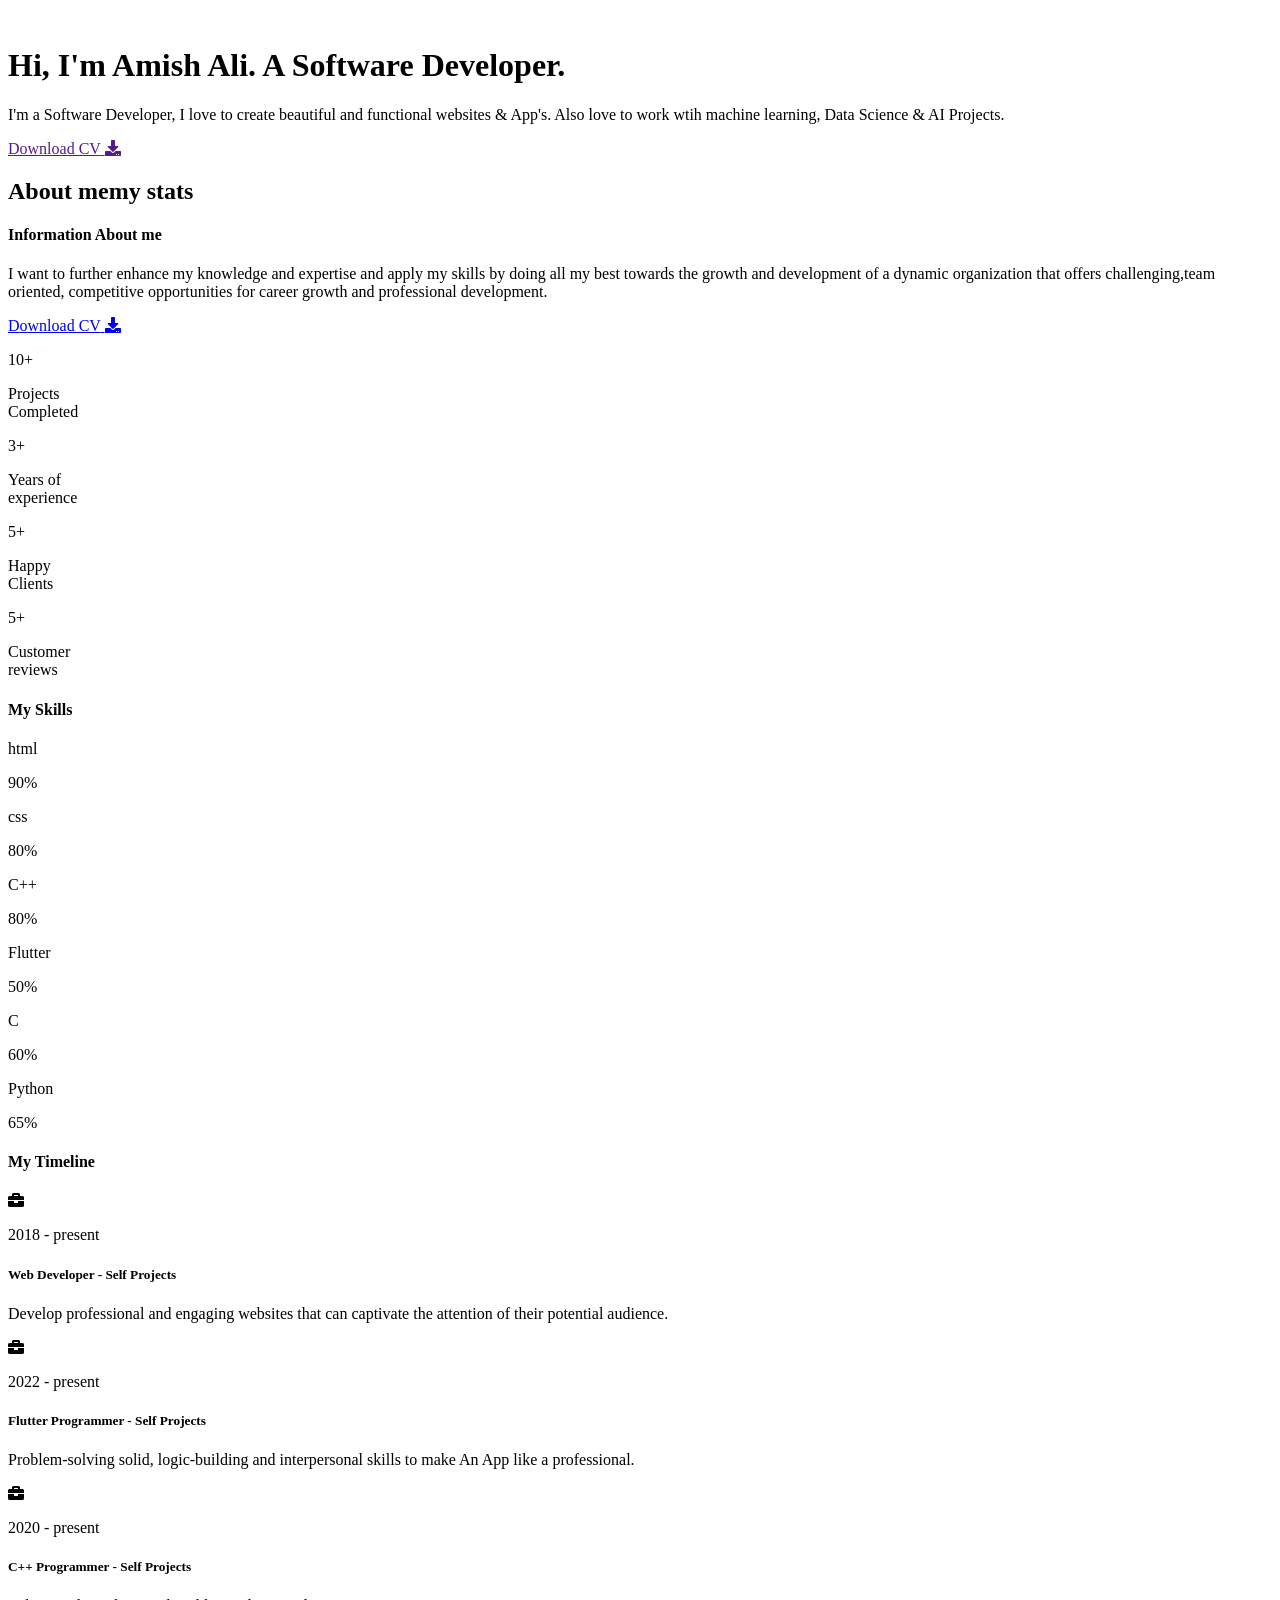
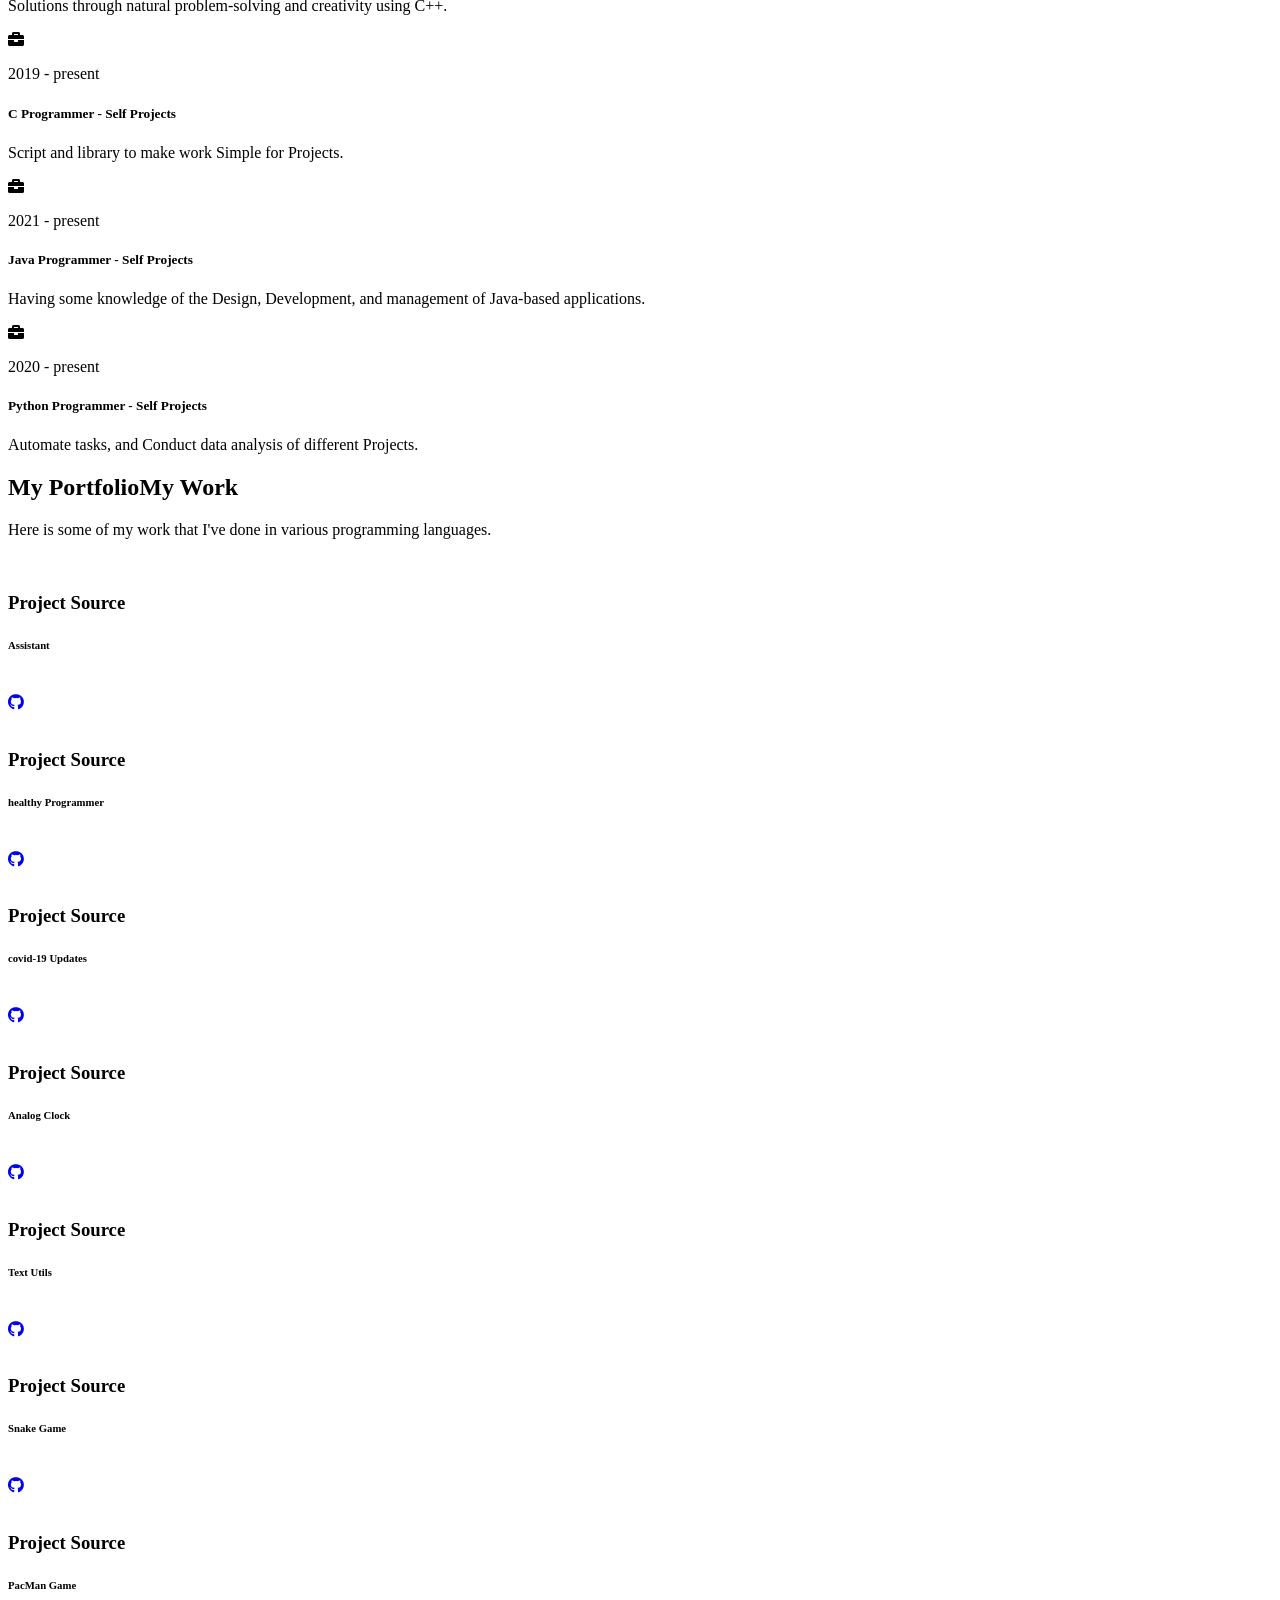
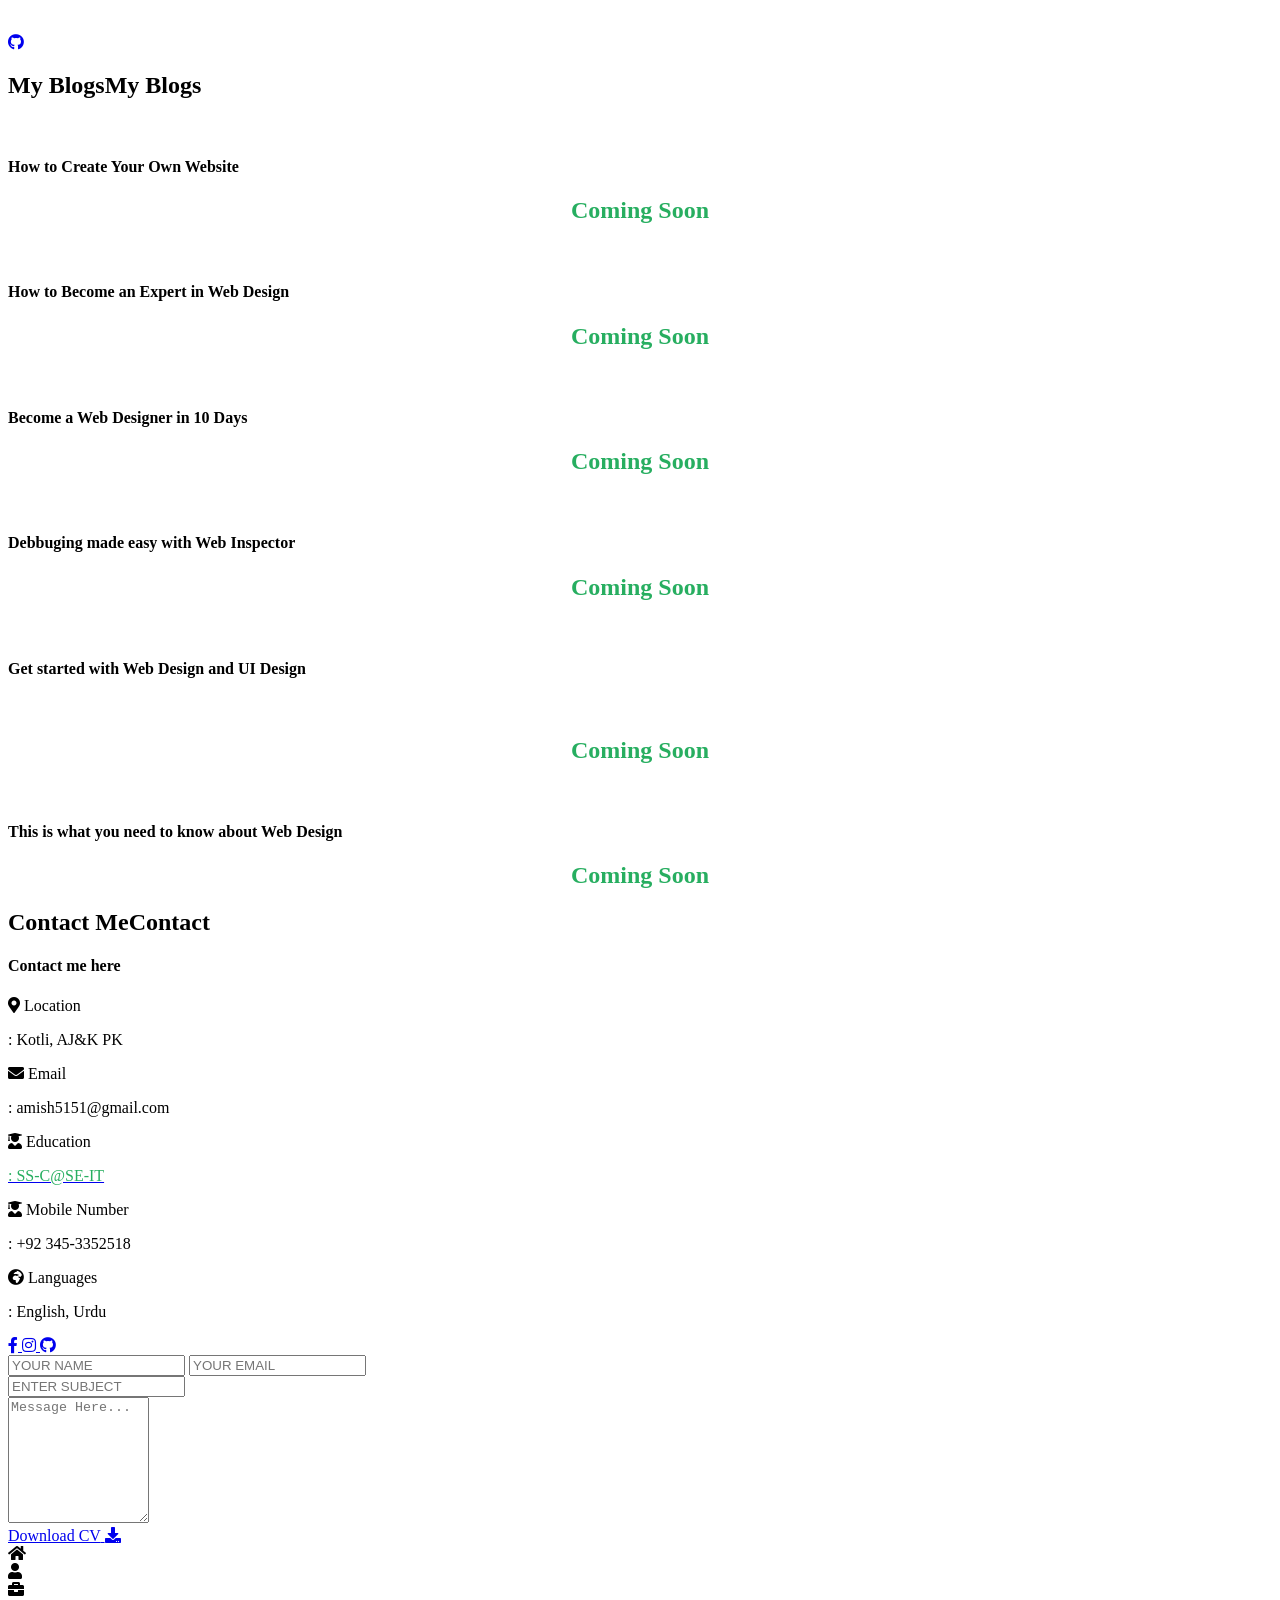
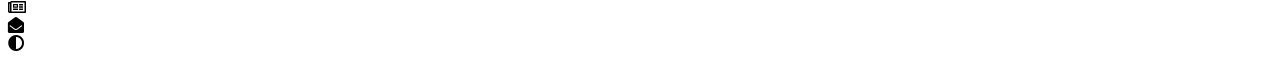
==== index.html @ d8d320a2 "Add files via upload" ====
<!DOCTYPE html>
<html lang="en">
<head>
    <meta charset="UTF-8">
    <meta http-equiv="X-UA-Compatible" content="IE=edge">
    <meta name="viewport" content="width=device-width, initial-scale=1.0">
    <title>Portfolio</title>
    <link rel="stylesheet" href="styles/styles.css">
    <link rel="preconnect" href="https://fonts.googleapis.com">
    <link rel="preconnect" href="https://fonts.gstatic.com" crossorigin>
    <link rel="stylesheet" href="https://cdnjs.cloudflare.com/ajax/libs/font-awesome/5.15.4/css/all.min.css" integrity="sha512-1ycn6IcaQQ40/MKBW2W4Rhis/DbILU74C1vSrLJxCq57o941Ym01SwNsOMqvEBFlcgUa6xLiPY/NS5R+E6ztJQ==" crossorigin="anonymous" referrerpolicy="no-referrer" />
    <link href="https://fonts.googleapis.com/css2?family=Poppins:wght@400;500;600;700;800&display=swap" rel="stylesheet">
</head>
<body class="main-content">
    <header class="container header active" id="home">
        <div class="header-content">
            <div class="left-header">
                <div class="h-shape"></div>
                <div class="image">
                    <img src="img/hero.png" alt="">
                </div>
            </div>
            <div class="right-header">
                <h1 class="name">
                    Hi, I'm <span>Amish Ali.</span>
                    A Software Developer.
                </h1>
                <p>
                    I'm a Software Developer, I love to create beautiful and functional websites & App's.
                    Also love to work wtih machine learning, Data Science & AI Projects.
                </p>
                <div class="btn-con">
                    <a href="" class="main-btn">
                        <span class="btn-text">Download CV</span>
                        <span class="btn-icon"><i class="fas fa-download"></i></span>
                    </a>
                </div>
            </div>
        </div>
    </header>
    <main>
        <section class="container about" id="about">
            <div class="main-title">
                <h2>About <span>me</span><span class="bg-text">my stats</span></h2>
            </div>
            <div class="about-container">
                <div class="left-about">
                    <h4>Information About me</h4>
                    <p>
                        I want to further enhance my knowledge and expertise and apply my skills by doing all 
                        my best towards the growth and development of a dynamic organization that offers
                        challenging,team oriented, competitive opportunities for career growth and 
                        professional development.
                                        </p>
                    <div class="btn-con">
                        <a href="#" class="main-btn">
                            <span class="btn-text">Download CV</span>
                            <span class="btn-icon"><i class="fas fa-download"></i></span>
                        </a>
                    </div>
                </div>
                <div class="right-about">
                    <div class="about-item">
                        <div class="abt-text">
                            <p class="large-text">10+</p>
                            <p class="small-text">Projects <br /> Completed</p>
                        </div>
                    </div>
                    <div class="about-item">
                        <div class="abt-text">
                            <p class="large-text">3+</p>
                            <p class="small-text">Years of <br /> experience</p>
                        </div>
                    </div>
                    <div class="about-item">
                        <div class="abt-text">
                            <p class="large-text">5+</p>
                            <p class="small-text">Happy <br /> Clients</p>
                        </div>
                    </div>
                    <div class="about-item">
                        <div class="abt-text">
                            <p class="large-text">5+</p>
                            <p class="small-text">Customer <br /> reviews</p>
                        </div>
                    </div>
                </div>
            </div>
            <div class="about-stats">
                <h4 class="stat-title">My Skills</h4>
                <div class="progress-bars">
                    <div class="progress-bar">
                        <p class="prog-title">html</p>
                        <div class="progress-con">
                            <p class="prog-text">90%</p>
                            <div class="progress">
                                <span class="html"></span>
                            </div>
                        </div>
                    </div>
                    <div class="progress-bar">
                        <p class="prog-title">css</p>
                        <div class="progress-con">
                            <p class="prog-text">80%</p>
                            <div class="progress">
                                <span class="css"></span>
                            </div>
                        </div>
                    </div>
                    <div class="progress-bar">
                        <p class="prog-title">C++</p>
                        <div class="progress-con">
                            <p class="prog-text">80%</p>
                            <div class="progress">
                                <span class="js"></span>
                            </div>
                        </div>
                    </div>
                    <div class="progress-bar">
                        <p class="prog-title">Flutter</p>
                        <div class="progress-con">
                            <p class="prog-text">50%</p>
                            <div class="progress">
                                <span class="react"></span>
                            </div>
                        </div>
                    </div>
                    <div class="progress-bar">
                        <p class="prog-title">C</p>
                        <div class="progress-con">
                            <p class="prog-text">60%</p>
                            <div class="progress">
                                <span class="node"></span>
                            </div>
                        </div>
                    </div>
                    <div class="progress-bar">
                        <p class="prog-title">Python</p>
                        <div class="progress-con">
                            <p class="prog-text">65%</p>
                            <div class="progress">
                                <span class="python"></span>
                            </div>
                        </div>
                    </div>
                </div>
            </div>
            <h4 class="stat-title">My Timeline</h4>
            <div class="timeline">
                <div class="timeline-item">
                    <div class="tl-icon">
                        <i class="fas fa-briefcase"></i>
                    </div>
                    <p class="tl-duration">2018 - present</p>
                    <h5>Web Developer<span> - Self Projects</span></h5>
                    <p>
                        Develop professional and engaging websites that can captivate the attention of their potential audience.
                    </p>
                </div>
                <div class="timeline-item">
                    <div class="tl-icon">
                        <i class="fas fa-briefcase"></i>
                    </div>
                    <p class="tl-duration">2022 - present</p>
                    <h5>Flutter Programmer<span> - Self Projects</span></h5>
                    <p>
                        Problem-solving solid, logic-building and interpersonal skills to make An App like a professional.
                    </p>
                </div>
                <div class="timeline-item">
                    <div class="tl-icon">
                        <i class="fas fa-briefcase"></i>
                    </div>
                    <p class="tl-duration">2020 - present</p>
                    <h5>C++ Programmer<span> - Self Projects</span></h5>
                    <p>
                        Solutions through natural problem-solving and creativity using C++.
                    </p>
                </div>
                <div class="timeline-item">
                    <div class="tl-icon">
                        <i class="fas fa-briefcase"></i>
                    </div>
                    <p class="tl-duration">2019 - present</p>
                    <h5>C Programmer<span> - Self Projects</span></h5>
                    <p>
                        Script and library to make work Simple for Projects.
                    </p>
                </div>
                <div class="timeline-item">
                    <div class="tl-icon">
                        <i class="fas fa-briefcase"></i>
                    </div>
                    <p class="tl-duration">2021 - present</p>
                    <h5>Java Programmer<span> - Self Projects</span></h5>
                    <p>
                        Having some knowledge of the Design, Development, and management of Java-based applications.
                    </p>
                </div>
                <div class="timeline-item">
                    <div class="tl-icon">
                        <i class="fas fa-briefcase"></i>
                    </div>
                    <p class="tl-duration">2020 - present</p>
                    <h5>Python Programmer<span> - Self Projects</span></h5>
                    <p>
                        Automate tasks, and Conduct data analysis of different Projects.
                    </p>
                </div>
            </div>
        </section>
        <section class="container" id="portfolio">
            <div class="main-title">
                <h2>My <span>Portfolio</span><span class="bg-text">My Work</span></h2>
            </div>
            <p class="port-text">
                Here is some of my work that I've done in various programming languages.
            </p>
            <div class="portfolios">
                <div class="portfolio-item">
                    <div class="image">
                        <img src="img/port1.jpg" alt="">
                    </div>
                    <div class="hover-items">
                        <h3>Project Source</h3>
                        <h6>Assistant</h6><br>
                        <div class="icons">
                            <a href="https://github.com/Amish05/assistant" class="icon">
                                <i class="fab fa-github"></i>
                            </a>
                            
                        </div>
                    </div>
                </div>
                <div class="portfolio-item">
                    <div class="image">
                        <img src="img/port2.jpg" alt="">
                    </div>
                    <div class="hover-items">
                        <h3>Project Source</h3>
                        <h6>healthy Programmer</h6><br>
                        <div class="icons">
                            <a href="https://github.com/Amish05/healthy-programmer" class="icon">
                                <i class="fab fa-github"></i>
                            </a>
                        </div>
                    </div>
                </div>
                <div class="portfolio-item">
                    <div class="image">
                        <img src="img/port3.jpg" alt="">
                    </div>
                    <div class="hover-items">
                        <h3>Project Source</h3>
                        <h6>covid-19 Updates</h6><br>
                        <div class="icons">
                            <a href="https://github.com/Amish05/covid-19_update" class="icon">
                                <i class="fab fa-github"></i>
                            </a>
                            
                        </div>
                    </div>
                </div>
                <div class="portfolio-item">
                    <div class="image">
                        <img src="img/port4.jpg" alt="">
                    </div>
                    <div class="hover-items">
                        <h3>Project Source</h3>
                        <h6>Analog Clock</h6><br>
                        <div class="icons">
                            <a href="https://github.com/Amish05/Analog-Clock" class="icon">
                                <i class="fab fa-github"></i>
                            </a>
                            
                        </div>
                    </div>
                </div>
                <div class="portfolio-item">
                    <div class="image">
                        <img src="img/port5.jpg" alt="">
                    </div>
                    <div class="hover-items">
                        <h3>Project Source</h3>
                        <h6>Text Utils</h6><br>
                        <div class="icons">
                            <a href="https://github.com/Amish05/Text-Utils" class="icon">
                                <i class="fab fa-github"></i>
                            </a>
                           
                        </div>
                    </div>
                </div>
                <div class="portfolio-item">
                    <div class="image">
                        <img src="img/port2.jpg" alt="">
                    </div>
                    <div class="hover-items">
                        <h3>Project Source</h3>
                        <h6>Snake Game</h6><br>
                        <div class="icons">
                            <a href="https://github.com/Amish05/Snake_game" class="icon">
                                <i class="fab fa-github"></i>
                            </a>
                           
                        </div>
                    </div>
                </div>
                <div class="portfolio-item">
                    <div class="image">
                        <img src="img/port7.jpg" alt="">
                    </div>
                    <div class="hover-items">
                        <h3>Project Source</h3>
                        <h6>PacMan Game</h6><br>
                        <div class="icons">
                            <a href="https://github.com/Amish05/PacMan" class="icon">
                                <i class="fab fa-github"></i>
                            </a>
                            
                        </div>
                    </div>
                </div>
            </div>
                
        </section>
        <section class="container" id="blogs">
            <div class="blogs-content">
                <div class="main-title">
                    <h2>My <span>Blogs</span><span class="bg-text">My Blogs</span></h2>
                </div>
                <div class="blogs">
                    <div class="blog">
                        <img src="img/port6.jpg" alt="">
                        <div class="blog-text">
                            <h4>
                                How to Create Your Own Website
                            </h4>
                            <h2 style="color: #27AE60; text-align: center;">Coming Soon</h2>
                        </div>
                    </div>
                    <div class="blog">
                        <img src="img/blog1.jpg" alt="">
                        <div class="blog-text">
                            <h4>
                                How to Become an Expert in Web Design
                            </h4>
                            <h2 style="color: #27AE60; text-align: center;">Coming Soon</h2>
                        </div>
                    </div>
                    <div class="blog">
                        <img src="img/blog2.jpg" alt="">
                        <div class="blog-text">
                            <h4>
                                Become a Web Designer in 10 Days
                            </h4>
                            <h2 style="color: #27AE60; text-align: center;">Coming Soon</h2>
                        </div>
                    </div>
                    <div class="blog">
                        <img src="img/blog3.jpg" alt="">
                        <div class="blog-text">
                            <h4>
                                Debbuging made easy with Web Inspector
                            </h4>
                            <h2 style="color: #27AE60; text-align: center;">Coming Soon</h2>
                        </div>
                    </div>
                    <div class="blog">
                        <img src="img/port1.jpg" alt="">
                        <div class="blog-text">
                            <h4>
                                Get started with Web Design and UI Design
                            </h4><br>
                            <h2 style="color: #27AE60; text-align: center;">Coming Soon</h2>
                        </div>
                    </div>
                    <div class="blog">
                        <img src="img/port3.jpg" alt="">
                        <div class="blog-text">
                            <h4>
                                This is what you need to know about Web Design
                            </h4>
                            <h2 style="color: #27AE60; text-align: center;">Coming Soon</h2>
                        </div>
                    </div>
                </div>
            </div>
        </section>
        <section class="container contact" id="contact">
            <div class="contact-container">
                <div class="main-title">
                    <h2>Contact <span>Me</span><span class="bg-text">Contact</span></h2>
                </div>
                <div class="contact-content-con">
                    <div class="left-contact">
                        <h4>Contact me here</h4>
                        <p>
                        </p>
                        <div class="contact-info">
                            <div class="contact-item">
                                <div class="icon">
                                    <i class="fas fa-map-marker-alt"></i>
                                    <span>Location</span>
                                </div>
                                <p>
                                    : Kotli, AJ&K PK
                                </p>
                            </div>
                            <div class="contact-item">
                                <div class="icon">
                                    <i class="fas fa-envelope"></i>
                                    <span>Email</span>
                                </div>
                                <p>
                                    <span>: amish5151@gmail.com</span>
                                </p>
                            </div>
                            <div class="contact-item">
                                <div class="icon">
                                    <i class="fas fa-user-graduate"></i>
                                    <span>Education</span>
                                </div>
                                <p>
                                    <a href="https://case.edu.pk/"><span style="color: #27AE60;">: SS-C@SE-IT</span></a>
                                    
                                
                                </p>
                            </div>
                            <div class="contact-item">
                                <div class="icon">
                                    <i class="fas fa-user-graduate"></i>
                                    <span>Mobile Number</span>
                                </div>
                                <p>
                                    <span>: +92 345-3352518</span>
                                </p>
                            </div>
                            <div class="contact-item">
                                <div class="icon">
                                    <i class="fas fa-globe-africa"></i>
                                    <span>Languages</span>
                                </div>
                                <p>
                                    <span>:  English, Urdu</span>
                                </p>
                            </div>
                        </div>
                        <div class="contact-icons">
                            <div class="contact-icon">
                                <a href="https://www.facebook.com/AMISH.Ali05" target="_blank">
                                    <i class="fab fa-facebook-f"></i>
                                </a>
                                <a href="https://www.instagram.com/amish.05/" target="_blank">
                                    <i class="fab fa-instagram"></i>
                                </a>
                                <a href="https://github.com/Amish05" target="_blank">
                                    <i class="fab fa-github"></i>
                                </a>
                               
                            </div>
                        </div>
                    </div>
                    <div class="right-contact">
                        
                        <form action="" class="contact-form">
                            <div class="input-control i-c-2">
                                <input type="text" required placeholder="YOUR NAME">
                                <input type="email" required placeholder="YOUR EMAIL">
                            </div>
                            <div class="input-control">
                                <input type="text" required placeholder="ENTER SUBJECT">
                            </div>
                            <div class="input-control">
                                <textarea name="" id="" cols="15" rows="8" placeholder="Message Here..."></textarea>
                            </div>
                            <div class="submit-btn">
                                <a href="#" class="main-btn">
                                    <span class="btn-text">Download CV</span>
                                    <span class="btn-icon"><i class="fas fa-download"></i></span>
                                </a>
                            </div>
                        </form>
                    </div>
                </div>
            </div>
        </section>
    </main>

    <div class="controls">
        <div class="control active-btn" data-id="home" >
            <i class="fas fa-home"></i>
        </div>
        <div class="control" data-id="about">
            <i class="fas fa-user"></i>
        </div>
        <div class="control" data-id="portfolio">
            <i class="fas fa-briefcase"></i>
        </div>
        <div class="control" data-id="blogs">
            <i class="far fa-newspaper"></i>
        </div>
        <div class="control" data-id="contact">
            <i class="fas fa-envelope-open"></i>
        </div>
    </div>
    <div class="theme-btn">
        <i class="fas fa-adjust"></i>
    </div>
    <script src="app.js"></script>
</body>
</html>
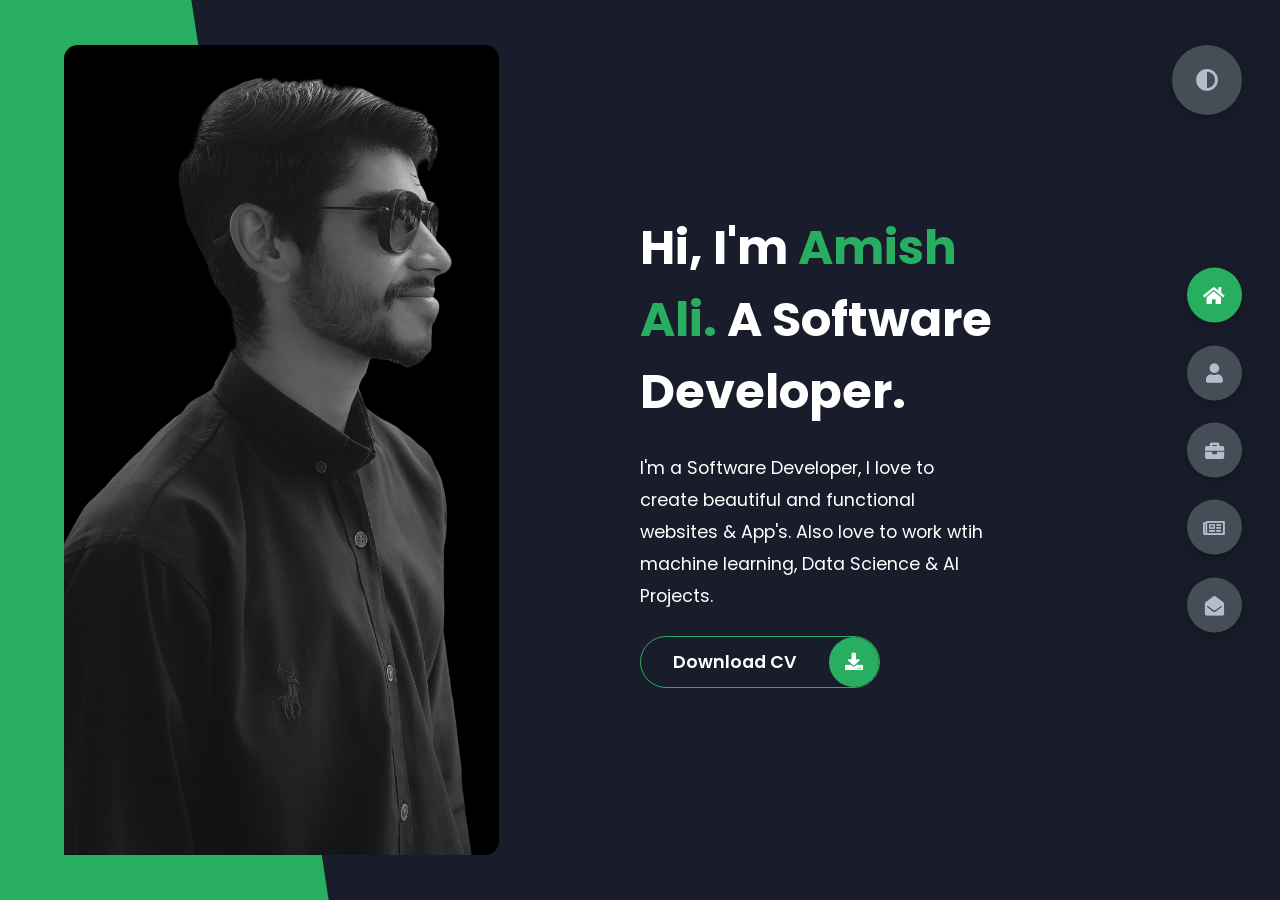
==== commit 70fd8bcd: "Update index.html" ====
--- a/index.html
+++ b/index.html
@@ -30,7 +30,7 @@
                     Also love to work wtih machine learning, Data Science & AI Projects.
                 </p>
                 <div class="btn-con">
-                    <a href="" class="main-btn">
+                    <a href="Amish Ali CV.pdf" class="main-btn" target="_blank">
                         <span class="btn-text">Download CV</span>
                         <span class="btn-icon"><i class="fas fa-download"></i></span>
                     </a>
@@ -53,7 +53,7 @@
                         professional development.
                                         </p>
                     <div class="btn-con">
-                        <a href="#" class="main-btn">
+                        <a href="Amish Ali CV.pdf" class="main-btn" target="_blank">
                             <span class="btn-text">Download CV</span>
                             <span class="btn-icon"><i class="fas fa-download"></i></span>
                         </a>
@@ -475,7 +475,7 @@
                                 <textarea name="" id="" cols="15" rows="8" placeholder="Message Here..."></textarea>
                             </div>
                             <div class="submit-btn">
-                                <a href="#" class="main-btn">
+                                <a href="Amish Ali CV.pdf" class="main-btn" target="_blank">
                                     <span class="btn-text">Download CV</span>
                                     <span class="btn-icon"><i class="fas fa-download"></i></span>
                                 </a>
@@ -509,4 +509,4 @@
     </div>
     <script src="app.js"></script>
 </body>
-</html>+</html>
--- a/styles/styles.css
+++ b/styles/styles.css
@@ -0,0 +1,964 @@
+* {
+  margin: 0;
+  padding: 0;
+  box-sizing: border-box;
+  list-style: none;
+}
+
+:root {
+  --color-primary: #191d2b;
+  --color-secondary: #27AE60;
+  --color-white: #FFFFFF;
+  --color-black: #000;
+  --color-grey0: #f8f8f8;
+  --color-grey-1: #dbe1e8;
+  --color-grey-2: #b2becd;
+  --color-grey-3: #6c7983;
+  --color-grey-4: #454e56;
+  --color-grey-5: #2a2e35;
+  --color-grey-6: #12181b;
+  --br-sm-2: 14px;
+  --box-shadow-1: 0 3px 15px rgba(0,0,0,.3);
+}
+
+.light-mode {
+  --color-primary: #FFFFFF;
+  --color-secondary: #F56692;
+  --color-white: #454e56;
+  --color-black: #000;
+  --color-grey0: #f8f8f8;
+  --color-grey-1: #6c7983;
+  --color-grey-2: #6c7983;
+  --color-grey-3: #6c7983;
+  --color-grey-4: #454e56;
+  --color-grey-5: #f8f8f8;
+  --color-grey-6: #12181b;
+}
+
+body {
+  background-color: var(--color-primary);
+  font-family: "Poppins", sans-serif;
+  font-size: 1.1rem;
+  color: var(--color-white);
+  transition: all 0.4s ease-in-out;
+}
+
+a {
+  display: inline-block;
+  text-decoration: none;
+  color: inherit;
+  font-family: inherit;
+}
+
+header {
+  min-height: 100vh;
+  color: var(--color-white);
+  overflow: hidden;
+  padding: 0 !important;
+}
+
+section {
+  min-height: 100vh;
+  width: 100%;
+  position: absolute;
+  left: 0;
+  top: 0;
+  padding: 3rem 18rem;
+}
+
+.container {
+  display: none;
+  transform: translateY(-100%) scale(0);
+  transition: all 0.4s ease-in-out;
+  background-color: var(--color-primary);
+}
+
+.active {
+  display: block;
+  animation: appear 1s ease-in-out;
+  transform: translateY(0) scaleY(1);
+}
+@keyframes appear {
+  0% {
+    transform: translateY(-100%) scaleY(0);
+  }
+  100% {
+    transform: translateY(0) scaleY(1);
+  }
+}
+
+.controls {
+  position: fixed;
+  z-index: 10;
+  top: 50%;
+  right: 3%;
+  display: flex;
+  flex-direction: column;
+  align-items: center;
+  justify-content: center;
+  transform: translateY(-50%);
+}
+.controls .control {
+  padding: 1rem;
+  cursor: pointer;
+  background-color: var(--color-grey-4);
+  width: 55px;
+  height: 55px;
+  border-radius: 50%;
+  display: flex;
+  justify-content: center;
+  align-items: center;
+  margin: 0.7rem 0;
+  box-shadow: var(--box-shadow-1);
+}
+.controls .control i {
+  font-size: 1.2rem;
+  color: var(--color-grey-2);
+  pointer-events: none;
+}
+.controls .active-btn {
+  background-color: var(--color-secondary);
+  transition: all 0.4s ease-in-out;
+}
+.controls .active-btn i {
+  color: var(--color-white);
+}
+
+.theme-btn {
+  top: 5%;
+  right: 3%;
+  width: 70px;
+  height: 70px;
+  border-radius: 50%;
+  background-color: var(--color-grey-4);
+  cursor: pointer;
+  position: fixed;
+  display: flex;
+  justify-content: center;
+  align-items: center;
+  box-shadow: 0 3px 15px rgba(0, 0, 0, 0.3);
+  transition: all 0.1s ease-in-out;
+}
+.theme-btn:active {
+  transform: translateY(-3px);
+}
+.theme-btn i {
+  font-size: 1.4rem;
+  color: var(--color-grey-2);
+  pointer-events: none;
+}
+
+/*Header-content*/
+.header-content {
+  display: grid;
+  grid-template-columns: repeat(2, 1fr);
+  min-height: 100vh;
+}
+.header-content .left-header {
+  display: flex;
+  align-items: center;
+  position: relative;
+}
+.header-content .left-header .h-shape {
+  transition: all 0.4s ease-in-out;
+  width: 65%;
+  height: 100%;
+  background-color: var(--color-secondary);
+  position: absolute;
+  left: 0;
+  top: 0;
+  z-index: -1;
+  clip-path: polygon(0 0, 46% 0, 79% 100%, 0% 100%);
+}
+.header-content .left-header .image {
+  border-radius: var(--br-sm-2);
+  height: 90%;
+  width: 68%;
+  margin-left: 4rem;
+  background-color: var(--color-black);
+  transition: all 0.4s ease-in-out;
+}
+.header-content .left-header .image img {
+  width: 100%;
+  height: 100%;
+  object-fit: cover;
+  transition: all 0.4s ease-in-out;
+  filter: grayscale(100%);
+}
+.header-content .left-header .image img:hover {
+  filter: grayscale(0);
+}
+.header-content .right-header {
+  display: flex;
+  flex-direction: column;
+  justify-content: center;
+  padding-right: 18rem;
+}
+.header-content .right-header .name {
+  font-size: 3rem;
+}
+.header-content .right-header .name span {
+  color: var(--color-secondary);
+}
+.header-content .right-header p {
+  margin: 1.5rem 0;
+  line-height: 2rem;
+}
+
+/*About*/
+.about-container {
+  display: grid;
+  grid-template-columns: repeat(2, 1fr);
+  padding-top: 3.5rem;
+  padding-bottom: 5rem;
+}
+.about-container .right-about {
+  display: grid;
+  grid-template-columns: repeat(2, 1fr);
+  grid-gap: 2rem;
+}
+.about-container .right-about .about-item {
+  border: 1px solid var(--color-grey-5);
+  border-radius: 5px;
+  transition: all 0.4s ease-in-out;
+  box-shadow: 1px 2px 15px rgba(0, 0, 0, 0.1);
+}
+.about-container .right-about .about-item:hover {
+  cursor: default;
+  transform: translateY(-5px);
+  border: 1px solid var(--color-secondary);
+  box-shadow: 1px 4px 15px rgba(0, 0, 0, 0.32);
+}
+.about-container .right-about .about-item .abt-text {
+  padding: 1.5rem;
+  display: flex;
+  flex-direction: column;
+}
+.about-container .right-about .about-item .abt-text .large-text {
+  font-size: 3rem;
+  font-weight: 700;
+  color: var(--color-secondary);
+}
+.about-container .right-about .about-item .abt-text .small-text {
+  padding-left: 3rem;
+  position: relative;
+  text-transform: uppercase;
+  font-size: 1.2rem;
+  color: var(--color-grey-1);
+  letter-spacing: 2px;
+}
+.about-container .right-about .about-item .abt-text .small-text::before {
+  content: "";
+  position: absolute;
+  left: 0;
+  top: 15px;
+  width: 2rem;
+  height: 2px;
+  background-color: var(--color-grey-5);
+}
+.about-container .left-about {
+  padding-right: 5rem;
+}
+.about-container .left-about p {
+  line-height: 2rem;
+  padding: 1rem;
+  color: var(--color-grey-1);
+}
+.about-container .left-about h4 {
+  font-size: 2rem;
+  text-transform: uppercase;
+}
+
+.about-stats {
+  padding-bottom: 4rem;
+}
+.about-stats .progress-bars {
+  display: grid;
+  grid-template-columns: repeat(2, 1fr);
+  grid-gap: 2rem;
+}
+.about-stats .progress-bars .progress-bar {
+  display: flex;
+  flex-direction: column;
+}
+.about-stats .progress-bars .progress-bar .prog-title {
+  text-transform: uppercase;
+  font-weight: 500;
+}
+.about-stats .progress-bars .progress-bar .progress-con {
+  display: flex;
+  align-items: center;
+}
+.about-stats .progress-bars .progress-bar .progress-con .prog-text {
+  color: var(--color-grey-2);
+}
+.about-stats .progress-bars .progress-bar .progress-con .progress {
+  width: 100%;
+  height: 0.45rem;
+  background-color: var(--color-grey-4);
+  margin-left: 1rem;
+  position: relative;
+}
+.about-stats .progress-bars .progress-bar .progress-con .progress span {
+  position: absolute;
+  top: 0;
+  left: 0;
+  height: 100%;
+  background-color: var(--color-secondary);
+  transition: all 0.4s ease-in-out;
+  width: 60%;
+}
+.about-stats .progress-bars .progress-bar .progress-con .progress .html {
+  width: 90%;
+}
+.about-stats .progress-bars .progress-bar .progress-con .progress .css {
+  width: 80%;
+}
+.about-stats .progress-bars .progress-bar .progress-con .progress .js {
+  width: 80%;
+}
+.about-stats .progress-bars .progress-bar .progress-con .progress .react {
+  width: 50%;
+}
+.about-stats .progress-bars .progress-bar .progress-con .progress .node {
+  width: 60%;
+}
+.about-stats .progress-bars .progress-bar .progress-con .progress .python {
+  width: 65%;
+}
+
+.stat-title {
+  text-transform: uppercase;
+  font-size: 1.4rem;
+  text-align: center;
+  padding: 3.5rem 0;
+  position: relative;
+}
+.stat-title::before {
+  content: "";
+  position: absolute;
+  left: 50%;
+  top: 0;
+  width: 40%;
+  height: 1px;
+  background-color: var(--color-grey-5);
+  transform: translateX(-50%);
+}
+
+/*Timeline*/
+.timeline {
+  display: grid;
+  grid-template-columns: repeat(2, 1fr);
+  grid-gap: 2rem;
+  padding-bottom: 3rem;
+}
+.timeline .timeline-item {
+  position: relative;
+  padding-left: 3rem;
+  border-left: 1px solid var(--color-grey-5);
+}
+.timeline .timeline-item .tl-icon {
+  position: absolute;
+  left: -27px;
+  top: 0;
+  background-color: var(--color-secondary);
+  width: 50px;
+  height: 50px;
+  border-radius: 50%;
+  display: flex;
+  align-items: center;
+  justify-content: center;
+}
+.timeline .timeline-item .tl-icon i {
+  font-size: 1.3rem;
+}
+.timeline .timeline-item .tl-duration {
+  padding: 0.2rem 0.6rem;
+  background-color: var(--color-grey-5);
+  border-radius: 15px;
+  display: inline-block;
+  font-size: 0.8rem;
+  text-transform: uppercase;
+  font-weight: 500;
+}
+.timeline .timeline-item h5 {
+  padding: 1rem 0;
+  text-transform: uppercase;
+  font-size: 1.3rem;
+  font-weight: 600;
+}
+.timeline .timeline-item h5 span {
+  color: var(--color-grey-2);
+  font-weight: 500;
+  font-size: 1.2rem;
+}
+.timeline .timeline-item p {
+  color: var(--color-grey-2);
+}
+
+.port-text {
+  padding: 2rem 0;
+  text-align: center;
+}
+
+.portfolios {
+  display: grid;
+  grid-template-columns: repeat(3, 1fr);
+  grid-gap: 2rem;
+  margin-top: 3rem;
+}
+.portfolios .portfolio-item {
+  position: relative;
+  border-radius: 15px;
+}
+.portfolios .portfolio-item img {
+  width: 100%;
+  height: 300px;
+  object-fit: cover;
+  border-radius: 15px;
+}
+.portfolios .portfolio-item .hover-items {
+  width: 100%;
+  height: 100%;
+  background-color: var(--color-secondary);
+  position: absolute;
+  left: 0;
+  top: 0;
+  border-radius: 15px;
+  display: flex;
+  justify-content: center;
+  align-items: center;
+  flex-direction: column;
+  opacity: 0;
+  transform: scale(0);
+  transition: all 0.4s ease-in-out;
+}
+.portfolios .portfolio-item .hover-items h3 {
+  font-size: 1.5rem;
+  color: var(--color-white);
+  margin-bottom: 1.5rem;
+}
+.portfolios .portfolio-item .hover-items .icons {
+  display: flex;
+  justify-content: center;
+  align-items: center;
+}
+.portfolios .portfolio-item .hover-items .icons .icon {
+  background-color: var(--color-primary);
+  border-radius: 50%;
+  width: 50px;
+  height: 50px;
+  display: flex;
+  align-items: center;
+  justify-content: center;
+  margin: 0 1rem;
+  cursor: pointer;
+  transition: all 0.4s ease-in-out;
+}
+.portfolios .portfolio-item .hover-items .icons .icon i {
+  font-size: 1.5rem;
+  color: var(--color-white);
+  margin: 0 1rem;
+}
+.portfolios .portfolio-item .hover-items .icons .icon:hover {
+  background-color: var(--color-white);
+}
+.portfolios .portfolio-item .hover-items .icons .icon:hover i {
+  color: var(--color-primary);
+}
+
+.portfolio-item:hover .hover-items {
+  opacity: 1;
+  transform: scale(1);
+}
+
+.blogs {
+  display: grid;
+  grid-template-columns: repeat(3, 1fr);
+  grid-gap: 2rem;
+  margin-top: 3rem;
+}
+.blogs .blog {
+  position: relative;
+  background-color: var(--color-grey-5);
+  border-radius: 5px;
+  box-shadow: 1px 1px 20px rgba(0, 0, 0, 0.1);
+  transition: all 0.4s ease-in-out;
+}
+.blogs .blog:hover {
+  box-shadow: 1px 1px 20px rgba(0, 0, 0, 0.3);
+  transform: translateY(-5px);
+  transition: all 0.4s ease-in-out;
+}
+.blogs .blog:hover img {
+  filter: grayscale(0);
+  transform: scale(1.1);
+  box-shadow: 0px 4px 15px rgba(0, 0, 0, 0.8);
+}
+.blogs .blog img {
+  width: 100%;
+  height: 300px;
+  object-fit: cover;
+  border-top-left-radius: 5px;
+  border-top-right-radius: 5px;
+  filter: grayscale(100%);
+  transition: all 0.4s ease-in-out;
+}
+.blogs .blog .blog-text {
+  margin-top: -7px;
+  padding: 1.1rem;
+  border-top: 8px solid var(--color-secondary);
+}
+.blogs .blog .blog-text h4 {
+  font-size: 1.5rem;
+  margin-bottom: 0.7rem;
+  transition: all 0.4s ease-in-out;
+  cursor: pointer;
+}
+.blogs .blog .blog-text h4:hover {
+  color: var(--color-secondary);
+}
+.blogs .blog .blog-text p {
+  color: var(--color-grey-2);
+  line-height: 2rem;
+  padding-bottom: 1rem;
+}
+
+.contact-content-con {
+  display: flex;
+  padding-top: 3.5rem;
+}
+.contact-content-con .left-contact {
+  flex: 2;
+}
+.contact-content-con .left-contact h4 {
+  margin-top: 1rem;
+  font-size: 2rem;
+  text-transform: uppercase;
+}
+.contact-content-con .left-contact p {
+  margin: 1rem 0;
+  line-height: 2rem;
+}
+.contact-content-con .left-contact .contact-info .contact-item {
+  display: flex;
+  align-items: center;
+  justify-content: space-between;
+}
+.contact-content-con .left-contact .contact-info .contact-item p {
+  margin: 0.3rem 0 !important;
+  padding: 0 !important;
+}
+.contact-content-con .left-contact .contact-info .contact-item .icon {
+  display: grid;
+  grid-template-columns: 40px 1fr;
+}
+.contact-content-con .left-contact .contact-info .contact-item .icon i {
+  display: flex;
+  align-items: center;
+  font-size: 1.3rem;
+}
+.contact-content-con .left-contact .contact-icon {
+  display: flex;
+  margin-top: 2rem;
+}
+.contact-content-con .left-contact .contact-icon a {
+  display: flex;
+  align-items: center;
+  color: var(--color-white);
+  background-color: var(--color-grey-5);
+  cursor: pointer;
+  justify-content: center;
+  width: 50px;
+  height: 50px;
+  border-radius: 50%;
+  margin: 0 0.4rem;
+  transition: all 0.4s ease-in-out;
+}
+.contact-content-con .left-contact .contact-icon a:hover {
+  background-color: var(--color-secondary);
+}
+.contact-content-con .left-contact .contact-icon a:hover i {
+  color: var(--color-primary);
+}
+.contact-content-con .left-contact .contact-icon a i {
+  display: flex;
+  align-items: center;
+  justify-content: center;
+  font-size: 1.3rem;
+}
+.contact-content-con .right-contact {
+  flex: 3;
+  margin-left: 3rem;
+}
+.contact-content-con .right-contact .input-control {
+  margin: 1.5rem 0;
+}
+.contact-content-con .right-contact .input-control input, .contact-content-con .right-contact .input-control textarea {
+  border-radius: 30px;
+  font-weight: inherit;
+  font-size: inherit;
+  font-family: inherit;
+  padding: 0.8rem 1.1rem;
+  outline: none;
+  border: none;
+  background-color: var(--color-grey-5);
+  width: 100%;
+  color: var(--color-white);
+  resize: none;
+}
+.contact-content-con .right-contact .i-c-2 {
+  display: flex;
+}
+.contact-content-con .right-contact .i-c-2 :last-child {
+  margin-left: 1.5rem;
+}
+.contact-content-con .right-contact .submit-btn {
+  display: flex;
+  justify-content: flex-start;
+}
+
+/*Independed components*/
+.btn-con {
+  display: flex;
+  align-self: flex-start;
+}
+
+.main-btn {
+  border-radius: 30px;
+  color: inherit;
+  font-weight: 600;
+  position: relative;
+  border: 1px solid var(--color-secondary);
+  display: flex;
+  align-self: flex-start;
+  align-items: center;
+  overflow: hidden;
+}
+.main-btn .btn-text {
+  padding: 0 2rem;
+}
+.main-btn .btn-icon {
+  background-color: var(--color-secondary);
+  display: flex;
+  align-items: center;
+  justify-content: center;
+  border-radius: 50%;
+  padding: 1rem;
+}
+.main-btn::before {
+  content: "";
+  position: absolute;
+  top: 0;
+  right: 0;
+  transform: translateX(100%);
+  transition: all 0.4s ease-out;
+  z-index: -1;
+}
+.main-btn:hover {
+  transition: all 0.4s ease-out;
+}
+.main-btn:hover::before {
+  width: 100%;
+  height: 100%;
+  background-color: var(--color-secondary);
+  transform: translateX(0);
+  transition: all 0.4s ease-out;
+}
+
+.main-title {
+  text-align: center;
+}
+.main-title h2 {
+  position: relative;
+  text-transform: uppercase;
+  font-size: 4rem;
+  font-weight: 700;
+}
+.main-title h2 span {
+  color: var(--color-secondary);
+}
+.main-title h2 .bg-text {
+  position: absolute;
+  top: 50%;
+  left: 50%;
+  color: var(--color-grey-5);
+  transition: all 0.4s ease-in-out;
+  z-index: -1;
+  transform: translate(-50%, -50%);
+  font-weight: 800;
+  font-size: 6.3rem;
+}
+
+.about-container .left-about p {
+  padding-left: 0;
+}
+
+@media screen and (max-width: 600px) {
+  header {
+    padding: 0 !important;
+  }
+
+  .theme-btn {
+    width: 50px;
+    height: 50px;
+  }
+
+  .header-content {
+    grid-template-columns: repeat(1, 1fr);
+    padding-bottom: 6rem;
+  }
+
+  .left-header .h-shape {
+    display: none;
+  }
+
+  .right-header {
+    grid-row: 1;
+    padding-right: 0rem !important;
+    width: 90%;
+    margin: 0 auto;
+  }
+  .right-header .name {
+    font-size: 2.5rem !important;
+    text-align: center;
+    padding-top: 3rem;
+  }
+
+  .header-content .left-header .image {
+    margin: 0 auto;
+    width: 90%;
+  }
+
+  .controls {
+    top: auto;
+    bottom: 0;
+    flex-direction: row;
+    justify-content: center;
+    left: 50%;
+    transform: translateX(-50%);
+    width: 100%;
+    background-color: var(--color-grey-5);
+  }
+  .controls .control {
+    margin: 1rem 0.3rem;
+  }
+
+  .about-container {
+    grid-template-columns: repeat(1, 1fr);
+  }
+  .about-container .right-about {
+    grid-template-columns: repeat(1, 1fr);
+    padding-top: 2.5rem;
+  }
+  .about-container .left-about {
+    padding-right: 0;
+  }
+  .about-container .left-about p {
+    padding-left: 0;
+  }
+
+  .timeline {
+    grid-template-columns: repeat(1, 1fr);
+    padding-bottom: 6rem;
+  }
+
+  .container {
+    padding: 2rem 2.5rem !important;
+  }
+
+  .about-stats .progress-bars {
+    grid-template-columns: repeat(1, 1fr);
+  }
+
+  .portfolios {
+    grid-template-columns: repeat(1, 1fr);
+    padding-bottom: 6rem;
+    margin-top: 1rem;
+  }
+
+  .blogs {
+    grid-template-columns: repeat(1, 1fr);
+    padding-bottom: 6rem;
+  }
+
+  .contact-content-con {
+    flex-direction: column;
+  }
+  .contact-content-con .right-contact {
+    margin-left: 0;
+    margin-top: 2.5rem;
+  }
+
+  .contact-content-con .right-contact .i-c-2 {
+    flex-direction: column;
+  }
+
+  .contact-content-con .right-contact .i-c-2 :last-child {
+    margin-left: 0;
+    margin-top: 1.5rem;
+  }
+
+  .contact-content-con .right-contact {
+    margin-bottom: 6rem;
+  }
+
+  .contact-item {
+    flex-direction: column;
+    margin: 1rem 0;
+  }
+  .contact-item p {
+    font-size: 15px;
+    color: var(--color-grey-2);
+  }
+  .contact-item span {
+    font-size: 15px;
+  }
+  .contact-item .icon {
+    grid-template-columns: 25px 1fr;
+  }
+
+  .main-title h2 {
+    font-size: 2rem;
+  }
+  .main-title h2 span {
+    font-size: 2.3rem;
+  }
+  .main-title h2 .bg-text {
+    font-size: 2.3rem;
+  }
+}
+@media screen and (max-width: 1432px) {
+  .container {
+    padding: 7rem 11rem;
+  }
+
+  .contact-content-con {
+    flex-direction: column;
+  }
+  .contact-content-con .right-contact {
+    margin-left: 0;
+    margin-top: 2.5rem;
+  }
+
+  .contact-content-con .right-contact .i-c-2 {
+    flex-direction: column;
+  }
+
+  .contact-content-con .right-contact .i-c-2 :last-child {
+    margin-left: 0;
+    margin-top: 1.5rem;
+  }
+
+  .contact-content-con .right-contact {
+    margin-bottom: 6rem;
+  }
+
+  .main-title h2 .bg-text {
+    font-size: 5.5rem;
+  }
+}
+@media screen and (max-width: 1250px) {
+  .blogs {
+    grid-template-columns: repeat(2, 1fr);
+    margin-top: 6rem;
+  }
+
+  .portfolios {
+    grid-template-columns: repeat(2, 1fr);
+  }
+
+  .header-content .right-header {
+    padding-right: 9rem;
+  }
+}
+@media screen and (max-width: 660px) {
+  .blogs {
+    grid-template-columns: repeat(1, 1fr);
+  }
+
+  .portfolios {
+    grid-template-columns: repeat(1, 1fr);
+  }
+}
+@media screen and (max-width: 1070px) {
+  .about-container {
+    grid-template-columns: repeat(1, 1fr);
+  }
+  .about-container .right-about {
+    padding-top: 2.5rem;
+  }
+
+  .main-title h2 {
+    font-size: 4rem;
+  }
+  .main-title h2 span {
+    font-size: 4rem;
+  }
+  .main-title h2 .bg-text {
+    font-size: 4.5rem;
+  }
+}
+@media screen and (max-width: 970px) {
+  .container {
+    padding: 7rem 6rem;
+  }
+
+  .about-container .left-about {
+    padding-right: 0rem;
+  }
+
+  .header-content {
+    grid-template-columns: repeat(1, 1fr);
+    padding-bottom: 6rem;
+  }
+
+  .left-header .h-shape {
+    display: none;
+  }
+  .left-header .image {
+    width: 90% !important;
+    margin: 0 auto !important;
+  }
+
+  .right-header {
+    grid-row: 1;
+    padding-right: 0rem !important;
+    width: 90%;
+    margin: 0 auto;
+  }
+  .right-header .name {
+    font-size: 2.5rem !important;
+    text-align: center;
+    padding-top: 3rem;
+  }
+}
+@media screen and (max-width: 700px) {
+  .container {
+    padding: 7rem 3rem;
+  }
+
+  .about-stats .progress-bars {
+    grid-template-columns: repeat(1, 1fr);
+  }
+
+  .about-container .right-about {
+    grid-template-columns: repeat(1, 1fr);
+  }
+
+  .timeline {
+    grid-template-columns: repeat(1, 1fr);
+  }
+
+  .main-title h2 {
+    font-size: 3rem;
+  }
+  .main-title h2 span {
+    font-size: 3rem;
+  }
+  .main-title h2 .bg-text {
+    font-size: 4rem;
+  }
+}
+
+/*# sourceMappingURL=styles.css.map */
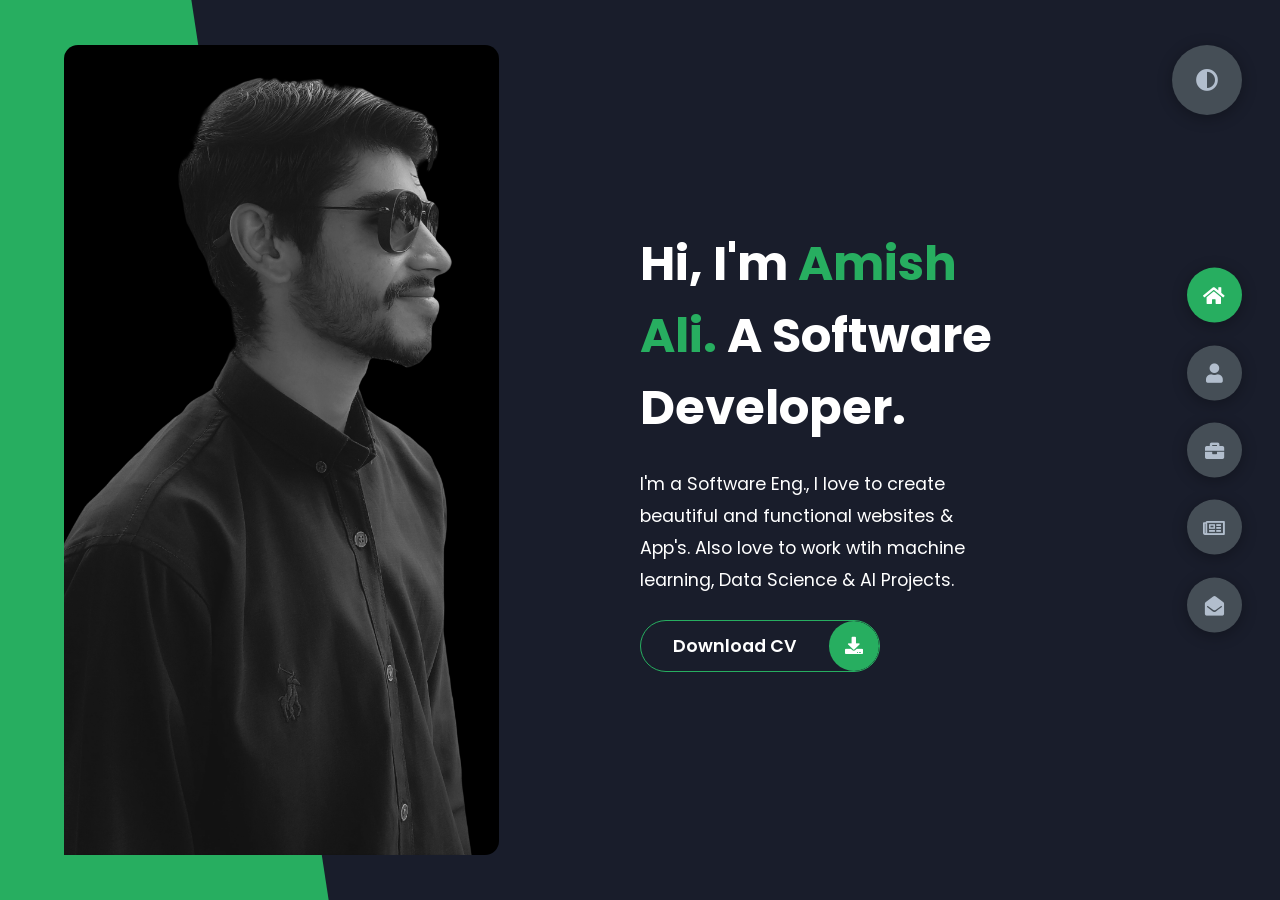
==== commit 52325223: "index.html" ====
--- a/index.html
+++ b/index.html
@@ -26,7 +26,7 @@
                     A Software Developer.
                 </h1>
                 <p>
-                    I'm a Software Developer, I love to create beautiful and functional websites & App's.
+                    I'm a Software Eng., I love to create beautiful and functional websites & App's.
                     Also love to work wtih machine learning, Data Science & AI Projects.
                 </p>
                 <div class="btn-con">
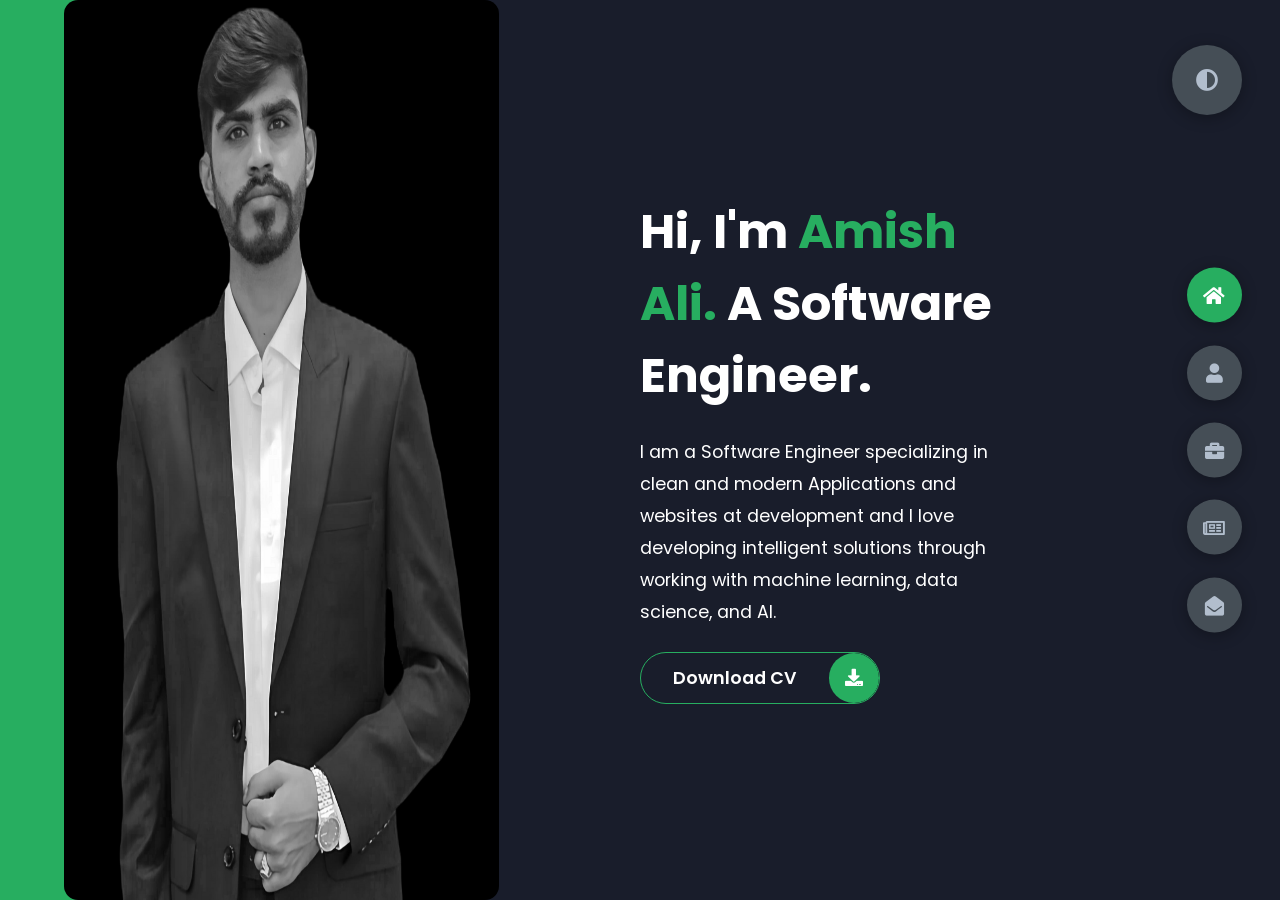
==== commit 30e9a638: "update" ====
--- a/index.html
+++ b/index.html
@@ -4,7 +4,7 @@
     <meta charset="UTF-8">
     <meta http-equiv="X-UA-Compatible" content="IE=edge">
     <meta name="viewport" content="width=device-width, initial-scale=1.0">
-    <title>Portfolio</title>
+    <title>Amish Ali</title>
     <link rel="stylesheet" href="styles/styles.css">
     <link rel="preconnect" href="https://fonts.googleapis.com">
     <link rel="preconnect" href="https://fonts.gstatic.com" crossorigin>
@@ -23,11 +23,10 @@
             <div class="right-header">
                 <h1 class="name">
                     Hi, I'm <span>Amish Ali.</span>
-                    A Software Developer.
+                    A Software Engineer.
                 </h1>
                 <p>
-                    I'm a Software Eng., I love to create beautiful and functional websites & App's.
-                    Also love to work wtih machine learning, Data Science & AI Projects.
+                    I am a Software Engineer specializing in clean and modern Applications and websites at development and I love developing intelligent solutions through working with machine learning, data science, and AI.
                 </p>
                 <div class="btn-con">
                     <a href="Amish Ali CV.pdf" class="main-btn" target="_blank">
@@ -47,10 +46,7 @@
                 <div class="left-about">
                     <h4>Information About me</h4>
                     <p>
-                        I want to further enhance my knowledge and expertise and apply my skills by doing all 
-                        my best towards the growth and development of a dynamic organization that offers
-                        challenging,team oriented, competitive opportunities for career growth and 
-                        professional development.
+                        I want to learn more about my field and utilise my expertise to advance in an organisation that promotes employee growth. I am seeking challenging roles that provide teamwork-based experiences to drive my ongoing professional self-development.
                                         </p>
                     <div class="btn-con">
                         <a href="Amish Ali CV.pdf" class="main-btn" target="_blank">
@@ -90,42 +86,42 @@
                 <h4 class="stat-title">My Skills</h4>
                 <div class="progress-bars">
                     <div class="progress-bar">
-                        <p class="prog-title">html</p>
+                        <p class="prog-title">Flutter</p>
                         <div class="progress-con">
                             <p class="prog-text">90%</p>
                             <div class="progress">
-                                <span class="html"></span>
+                                <span class="flutter"></span>
                             </div>
                         </div>
                     </div>
                     <div class="progress-bar">
-                        <p class="prog-title">css</p>
+                        <p class="prog-title">Python</p>
                         <div class="progress-con">
-                            <p class="prog-text">80%</p>
+                            <p class="prog-text">60%</p>
                             <div class="progress">
-                                <span class="css"></span>
+                                <span class="python"></span>
                             </div>
                         </div>
                     </div>
                     <div class="progress-bar">
                         <p class="prog-title">C++</p>
                         <div class="progress-con">
-                            <p class="prog-text">80%</p>
+                            <p class="prog-text">65%</p>
                             <div class="progress">
-                                <span class="js"></span>
+                                <span class="cpp"></span>
                             </div>
                         </div>
                     </div>
                     <div class="progress-bar">
-                        <p class="prog-title">Flutter</p>
+                        <p class="prog-title">Web Development</p>
                         <div class="progress-con">
-                            <p class="prog-text">50%</p>
+                            <p class="prog-text">70%</p>
                             <div class="progress">
-                                <span class="react"></span>
-                            </div>
-                        </div>
-                    </div>
-                    <div class="progress-bar">
+                                <span class="webdev"></span>
+                            </div>
+                        </div>
+                    </div>
+                    <!-- <div class="progress-bar">
                         <p class="prog-title">C</p>
                         <div class="progress-con">
                             <p class="prog-text">60%</p>
@@ -134,7 +130,7 @@
                             </div>
                         </div>
                     </div>
-                    <div class="progress-bar">
+                   <div class="progress-bar">
                         <p class="prog-title">Python</p>
                         <div class="progress-con">
                             <p class="prog-text">65%</p>
@@ -142,7 +138,7 @@
                                 <span class="python"></span>
                             </div>
                         </div>
-                    </div>
+                    </div> --> 
                 </div>
             </div>
             <h4 class="stat-title">My Timeline</h4>
@@ -151,33 +147,54 @@
                     <div class="tl-icon">
                         <i class="fas fa-briefcase"></i>
                     </div>
+                    <p class="tl-duration"> Feb 2024 – Mar 2025</p>
+                    <h5>Flutter Developer<span> - <a href="https://www.linkedin.com/company/megatech-ai-solutions-pk/" style="color: #27AE60;">MegaTechAI Solutions</a></span></h5>
+                    <p>
+                        Built production-ready Flutter apps, including a personalised alert system and the SchoolMentor LMS, with a strong focus on UI consistency and reliable performance. Delivered end-to-end features using solid problem-solving skills and clean architecture.                    </p>
+                </div>
+                <div class="timeline-item">
+                    <div class="tl-icon">
+                        <i class="fas fa-briefcase"></i>
+                    </div>
+                    <p class="tl-duration"> Jul 2023 – Jan 2024</p>
+                    <h5>Junior Flutter Developer<span> -  <a href="https://www.linkedin.com/company/zatnav-pvt-ltd/" style="color: #27AE60;">ZatNav Pvt. (Ltd.)</a></span></h5>
+                    <p>
+                       Increased Flutter core skills through creating real-world applications which combine Firebase technology with REST APIs for scalable mobile solutions across teamwork-oriented rapid development sessions.
+                    </p>
+                </div>
+                 <div class="timeline-item">
+                    <div class="tl-icon">
+                        <i class="fas fa-briefcase"></i>
+                    </div>
+                    <p class="tl-duration">2020 - present</p>
+                    <h5>Python Programmer<span> - Self Projects</span></h5>
+                    <p>
+                        Automate tasks, and Conduct data analysis of different Projects.
+                    </p>
+                </div>
+                <div class="timeline-item">
+                    <div class="tl-icon">
+                        <i class="fas fa-briefcase"></i>
+                    </div>
+                    <p class="tl-duration">2020 - present</p>
+                    <h5>C++ Programmer<span> - Self Projects</span></h5>
+                    <p>
+                        Solutions through natural problem-solving and creativity using C++.
+                    </p>
+                </div>
+                <div class="timeline-item">
+                    <div class="tl-icon">
+                        <i class="fas fa-briefcase"></i>
+                    </div>
                     <p class="tl-duration">2018 - present</p>
                     <h5>Web Developer<span> - Self Projects</span></h5>
                     <p>
                         Develop professional and engaging websites that can captivate the attention of their potential audience.
                     </p>
                 </div>
-                <div class="timeline-item">
-                    <div class="tl-icon">
-                        <i class="fas fa-briefcase"></i>
-                    </div>
-                    <p class="tl-duration">2022 - present</p>
-                    <h5>Flutter Programmer<span> - Self Projects</span></h5>
-                    <p>
-                        Problem-solving solid, logic-building and interpersonal skills to make An App like a professional.
-                    </p>
-                </div>
-                <div class="timeline-item">
-                    <div class="tl-icon">
-                        <i class="fas fa-briefcase"></i>
-                    </div>
-                    <p class="tl-duration">2020 - present</p>
-                    <h5>C++ Programmer<span> - Self Projects</span></h5>
-                    <p>
-                        Solutions through natural problem-solving and creativity using C++.
-                    </p>
-                </div>
-                <div class="timeline-item">
+                
+                
+                <!-- <div class="timeline-item">
                     <div class="tl-icon">
                         <i class="fas fa-briefcase"></i>
                     </div>
@@ -196,17 +213,8 @@
                     <p>
                         Having some knowledge of the Design, Development, and management of Java-based applications.
                     </p>
-                </div>
-                <div class="timeline-item">
-                    <div class="tl-icon">
-                        <i class="fas fa-briefcase"></i>
-                    </div>
-                    <p class="tl-duration">2020 - present</p>
-                    <h5>Python Programmer<span> - Self Projects</span></h5>
-                    <p>
-                        Automate tasks, and Conduct data analysis of different Projects.
-                    </p>
-                </div>
+                </div> -->
+               
             </div>
         </section>
         <section class="container" id="portfolio">
@@ -219,11 +227,56 @@
             <div class="portfolios">
                 <div class="portfolio-item">
                     <div class="image">
+                        <img src="img/port4.jpg" alt="">
+                    </div>
+                    <div class="hover-items">
+                        <h3>Eyecon</h3>
+                        <h6>Eyecon Clone</h6><br>
+                        <div class="icons">
+                            <a href="https://github.com/Amish05/eyecon" class="icon">
+                                <i class="fab fa-github"></i>
+                            </a>
+                            
+                        </div>
+                    </div>
+                </div>
+                <div class="portfolio-item">
+                    <div class="image">
+                        <img src="img/port5.jpg" alt="">
+                    </div>
+                    <div class="hover-items">
+                        <h3>OCR Image to text</h3>
+                        <h6>Image To Text</h6><br>
+                        <div class="icons">
+                            <a href="https://github.com/Amish05/Image-To-text" class="icon">
+                                <i class="fab fa-github"></i>
+                            </a>
+                           
+                        </div>
+                    </div>
+                </div>
+                <div class="portfolio-item">
+                    <div class="image">
+                        <img src="img/port8.jpg" alt="">
+                    </div>
+                    <div class="hover-items">
+                        <h3>Voice Craft</h3>
+                        <h6>Voice Craft Lip Reader</h6><br>
+                        <div class="icons">
+                            <a href="https://github.com/Amish05/Voice-Craft" class="icon">
+                                <i class="fab fa-github"></i>
+                            </a>
+                           
+                        </div>
+                    </div>
+                </div>
+                <div class="portfolio-item">
+                    <div class="image">
                         <img src="img/port1.jpg" alt="">
                     </div>
                     <div class="hover-items">
-                        <h3>Project Source</h3>
-                        <h6>Assistant</h6><br>
+                        <h3>Virtual Assistant</h3>
+                        <h6>AI Assistant</h6><br>
                         <div class="icons">
                             <a href="https://github.com/Amish05/assistant" class="icon">
                                 <i class="fab fa-github"></i>
@@ -237,10 +290,10 @@
                         <img src="img/port2.jpg" alt="">
                     </div>
                     <div class="hover-items">
-                        <h3>Project Source</h3>
-                        <h6>healthy Programmer</h6><br>
-                        <div class="icons">
-                            <a href="https://github.com/Amish05/healthy-programmer" class="icon">
+                        <h3>Cricket</h3>
+                        <h6>Cricket Live</h6><br>
+                        <div class="icons">
+                            <a href="https://github.com/Amish05/circket_live_score" class="icon">
                                 <i class="fab fa-github"></i>
                             </a>
                         </div>
@@ -251,7 +304,7 @@
                         <img src="img/port3.jpg" alt="">
                     </div>
                     <div class="hover-items">
-                        <h3>Project Source</h3>
+                        <h3>Corona Virus</h3>
                         <h6>covid-19 Updates</h6><br>
                         <div class="icons">
                             <a href="https://github.com/Amish05/covid-19_update" class="icon">
@@ -261,58 +314,14 @@
                         </div>
                     </div>
                 </div>
-                <div class="portfolio-item">
-                    <div class="image">
-                        <img src="img/port4.jpg" alt="">
-                    </div>
-                    <div class="hover-items">
-                        <h3>Project Source</h3>
-                        <h6>Analog Clock</h6><br>
-                        <div class="icons">
-                            <a href="https://github.com/Amish05/Analog-Clock" class="icon">
-                                <i class="fab fa-github"></i>
-                            </a>
-                            
-                        </div>
-                    </div>
-                </div>
-                <div class="portfolio-item">
-                    <div class="image">
-                        <img src="img/port5.jpg" alt="">
-                    </div>
-                    <div class="hover-items">
-                        <h3>Project Source</h3>
-                        <h6>Text Utils</h6><br>
-                        <div class="icons">
-                            <a href="https://github.com/Amish05/Text-Utils" class="icon">
-                                <i class="fab fa-github"></i>
-                            </a>
-                           
-                        </div>
-                    </div>
-                </div>
-                <div class="portfolio-item">
-                    <div class="image">
-                        <img src="img/port2.jpg" alt="">
-                    </div>
-                    <div class="hover-items">
-                        <h3>Project Source</h3>
-                        <h6>Snake Game</h6><br>
-                        <div class="icons">
-                            <a href="https://github.com/Amish05/Snake_game" class="icon">
-                                <i class="fab fa-github"></i>
-                            </a>
-                           
-                        </div>
-                    </div>
-                </div>
+                
                 <div class="portfolio-item">
                     <div class="image">
                         <img src="img/port7.jpg" alt="">
                     </div>
                     <div class="hover-items">
-                        <h3>Project Source</h3>
-                        <h6>PacMan Game</h6><br>
+                        <h3>PacMan Game</h3>
+                        <h6>PacMan</h6><br>
                         <div class="icons">
                             <a href="https://github.com/Amish05/PacMan" class="icon">
                                 <i class="fab fa-github"></i>
@@ -331,55 +340,61 @@
                 </div>
                 <div class="blogs">
                     <div class="blog">
-                        <img src="img/port6.jpg" alt="">
+                         
+                    <img src="img/port6.jpg" alt="">
+                
                         <div class="blog-text">
                             <h4>
                                 How to Create Your Own Website
                             </h4>
-                            <h2 style="color: #27AE60; text-align: center;">Coming Soon</h2>
-                        </div>
-                    </div>
+                         <a href="WebsiteBlog.html"> <h2 style="color: #27AE60; text-align: center;">Read</h2>
+                         </a> </div>
+                    </div>
+                    
                     <div class="blog">
-                        <img src="img/blog1.jpg" alt="">
+                       <img src="img/blog2.jpg" alt="">
                         <div class="blog-text">
                             <h4>
                                 How to Become an Expert in Web Design
                             </h4>
-                            <h2 style="color: #27AE60; text-align: center;">Coming Soon</h2>
-                        </div>
-                    </div>
-                    <div class="blog">
-                        <img src="img/blog2.jpg" alt="">
+                          <a href="ExpertWebDesign.html"><h2 style="color: #27AE60; text-align: center;">Read</h2>
+                        </a></div>
+                    </div>
+                    <div class="blog"> <img src="img/blog1.jpg" alt="">
+                        
                         <div class="blog-text">
                             <h4>
-                                Become a Web Designer in 10 Days
+                                How to Create Your Own Moblie App
                             </h4>
-                            <h2 style="color: #27AE60; text-align: center;">Coming Soon</h2>
+                        <a href="mobileAPPblog.html">    <h2 style="color: #27AE60; text-align: center;">Read</h2>
+                        </a>
                         </div>
                     </div>
                     <div class="blog">
                         <img src="img/blog3.jpg" alt="">
                         <div class="blog-text">
                             <h4>
-                                Debbuging made easy with Web Inspector
+                                How to Train Your First Deep Learning Model Steps
                             </h4>
-                            <h2 style="color: #27AE60; text-align: center;">Coming Soon</h2>
+                           <a href="DeepLearningblog.html"> <h2 style="color: #27AE60; text-align: center;">Read</h2>
+                        </a>
                         </div>
                     </div>
                     <div class="blog">
-                        <img src="img/port1.jpg" alt="">
+                        <img src="img/blog4.png" alt="">
                         <div class="blog-text">
                             <h4>
-                                Get started with Web Design and UI Design
-                            </h4><br>
-                            <h2 style="color: #27AE60; text-align: center;">Coming Soon</h2>
-                        </div>
+                                Why UI/UX Matters: Principles You Should Know
+                            </h4>
+                            <a href="UI_UXMatters.html"> <h2 style="color: #27AE60; text-align: center;">Read</h2>
+                        </a>
+                            </div>
                     </div>
                     <div class="blog">
-                        <img src="img/port3.jpg" alt="">
+                        <img src="img/blog5.jpg" alt="">
                         <div class="blog-text">
                             <h4>
-                                This is what you need to know about Web Design
+                                The Future of Mobile Apps with AI Integration
                             </h4>
                             <h2 style="color: #27AE60; text-align: center;">Coming Soon</h2>
                         </div>
@@ -404,7 +419,7 @@
                                     <span>Location</span>
                                 </div>
                                 <p>
-                                    : Kotli, AJ&K PK
+                                    : Islamabad, PK
                                 </p>
                             </div>
                             <div class="contact-item">
@@ -413,7 +428,7 @@
                                     <span>Email</span>
                                 </div>
                                 <p>
-                                    <span>: amish5151@gmail.com</span>
+                                    <span>: <a class="contact-email" href="mailto:amish5151@gmail.com" style="color: #27AE60;">amish5151@gmail.com</a></span>
                                 </p>
                             </div>
                             <div class="contact-item">
@@ -422,14 +437,14 @@
                                     <span>Education</span>
                                 </div>
                                 <p>
-                                    <a href="https://case.edu.pk/"><span style="color: #27AE60;">: SS-C@SE-IT</span></a>
+                                    <span >: <a href="https://case.edu.pk/"style="color: #27AE60;">SS-C@SE-IT</a></span>
                                     
                                 
                                 </p>
                             </div>
                             <div class="contact-item">
                                 <div class="icon">
-                                    <i class="fas fa-user-graduate"></i>
+                                    <i class="fas fa-phone"></i>
                                     <span>Mobile Number</span>
                                 </div>
                                 <p>
@@ -457,6 +472,10 @@
                                 <a href="https://github.com/Amish05" target="_blank">
                                     <i class="fab fa-github"></i>
                                 </a>
+                                <a href="mailto:amish5151@gmail.com" target="_blank">
+                                    <i class="fas fa-envelope"></i>
+                                   
+                                </a>
                                
                             </div>
                         </div>
@@ -464,7 +483,7 @@
                     <div class="right-contact">
                         
                         <form action="" class="contact-form">
-                            <div class="input-control i-c-2">
+                            <!-- <div class="input-control i-c-2">
                                 <input type="text" required placeholder="YOUR NAME">
                                 <input type="email" required placeholder="YOUR EMAIL">
                             </div>
@@ -473,7 +492,7 @@
                             </div>
                             <div class="input-control">
                                 <textarea name="" id="" cols="15" rows="8" placeholder="Message Here..."></textarea>
-                            </div>
+                            </div> -->
                             <div class="submit-btn">
                                 <a href="Amish Ali CV.pdf" class="main-btn" target="_blank">
                                     <span class="btn-text">Download CV</span>
--- a/styles/styles.css
+++ b/styles/styles.css
@@ -172,7 +172,7 @@
 }
 .header-content .left-header .image {
   border-radius: var(--br-sm-2);
-  height: 90%;
+  height: 100%;
   width: 68%;
   margin-left: 4rem;
   background-color: var(--color-black);
@@ -181,7 +181,7 @@
 .header-content .left-header .image img {
   width: 100%;
   height: 100%;
-  object-fit: cover;
+  object-fit: fill;
   transition: all 0.4s ease-in-out;
   filter: grayscale(100%);
 }
@@ -308,17 +308,17 @@
   transition: all 0.4s ease-in-out;
   width: 60%;
 }
-.about-stats .progress-bars .progress-bar .progress-con .progress .html {
+.about-stats .progress-bars .progress-bar .progress-con .progress .flutter {
   width: 90%;
 }
-.about-stats .progress-bars .progress-bar .progress-con .progress .css {
-  width: 80%;
-}
-.about-stats .progress-bars .progress-bar .progress-con .progress .js {
-  width: 80%;
-}
-.about-stats .progress-bars .progress-bar .progress-con .progress .react {
-  width: 50%;
+.about-stats .progress-bars .progress-bar .progress-con .progress .python {
+  width: 60%;
+}
+.about-stats .progress-bars .progress-bar .progress-con .progress .cpp {
+  width: 65%;
+}
+.about-stats .progress-bars .progress-bar .progress-con .progress .webdev {
+  width: 70%;
 }
 .about-stats .progress-bars .progress-bar .progress-con .progress .node {
   width: 60%;
